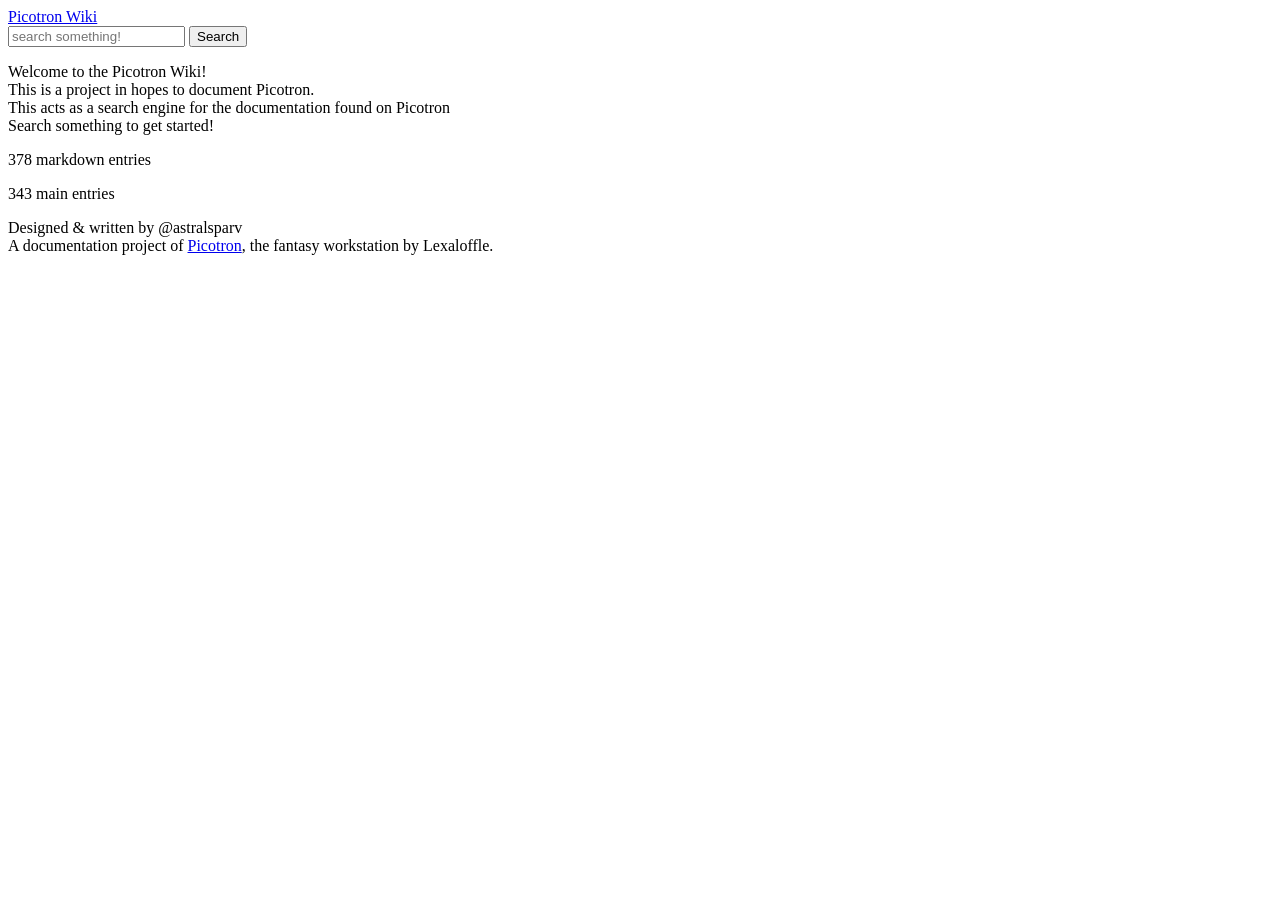
==== docs/index.html @ 46b615ad "web viewer!!" ====
<!DOCTYPE html>
<html lang="en">
<head>
    <meta charset="UTF-8">
    <meta name="viewport" content="width=device-width, initial-scale=1.0">
    <title>Search Picotron Wiki</title>
    <link rel="stylesheet" href="style.css">
</head>
<body>
    <div class="top">
        <a class="h1" href="/docs/">Picotron Wiki</a>
        <form onsubmit="openQuery(event);">
            <input type="text" id="query" placeholder="search something!" autocomplete="off" spellcheck="false">
            <input type="submit" id="submit" value="Search">
        </form>
    </div>

    <div id="results">
        <p>Welcome to the Picotron Wiki!<br>
            This is a project in hopes to document Picotron.<br>
            This acts as a search engine for the documentation found on Picotron<br>
            Search something to get started!
        </p>
        <p class="statistic"><span id="md">-1</span> markdown entries</p>
        <p class="statistic"><span id="mainmd">-1</span> main entries</p>
    </div>
    <div id="footer" class="footer">
        <p>Designed & written by @astralsparv<br>A documentation project of <a href="https://www.lexaloffle.com/picotron.php">Picotron</a>, the fantasy workstation by Lexaloffle.</p>
    </div>
    <script src="results.js"></script>
    <script src="searcher.js"></script>
</body>
</html>
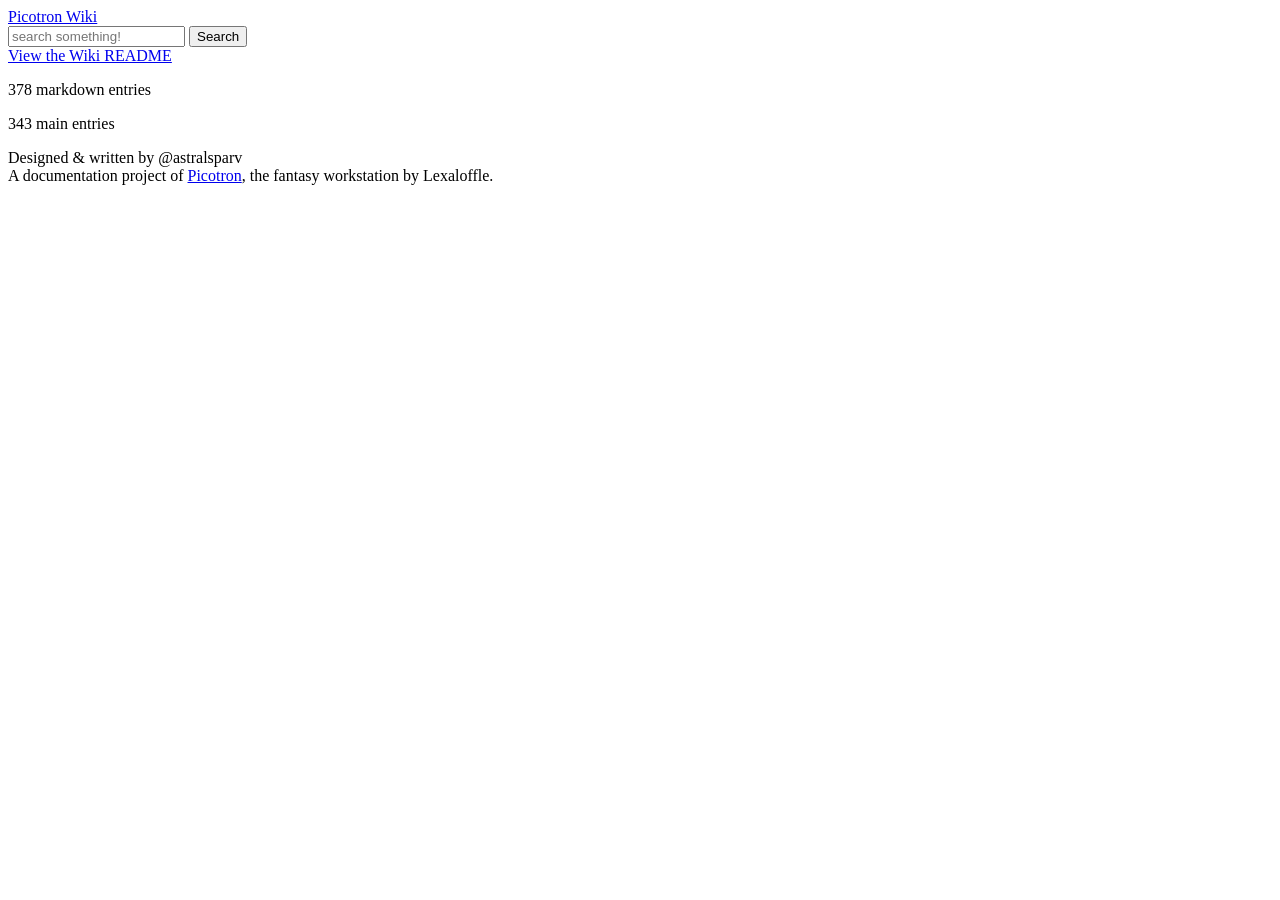
==== commit 315f14d7: "readme link" ====
--- a/docs/index.html
+++ b/docs/index.html
@@ -16,11 +16,7 @@
     </div>
 
     <div id="results">
-        <p>Welcome to the Picotron Wiki!<br>
-            This is a project in hopes to document Picotron.<br>
-            This acts as a search engine for the documentation found on Picotron<br>
-            Search something to get started!
-        </p>
+        <a href="viewer/">View the Wiki README</a>
         <p class="statistic"><span id="md">-1</span> markdown entries</p>
         <p class="statistic"><span id="mainmd">-1</span> main entries</p>
     </div>
